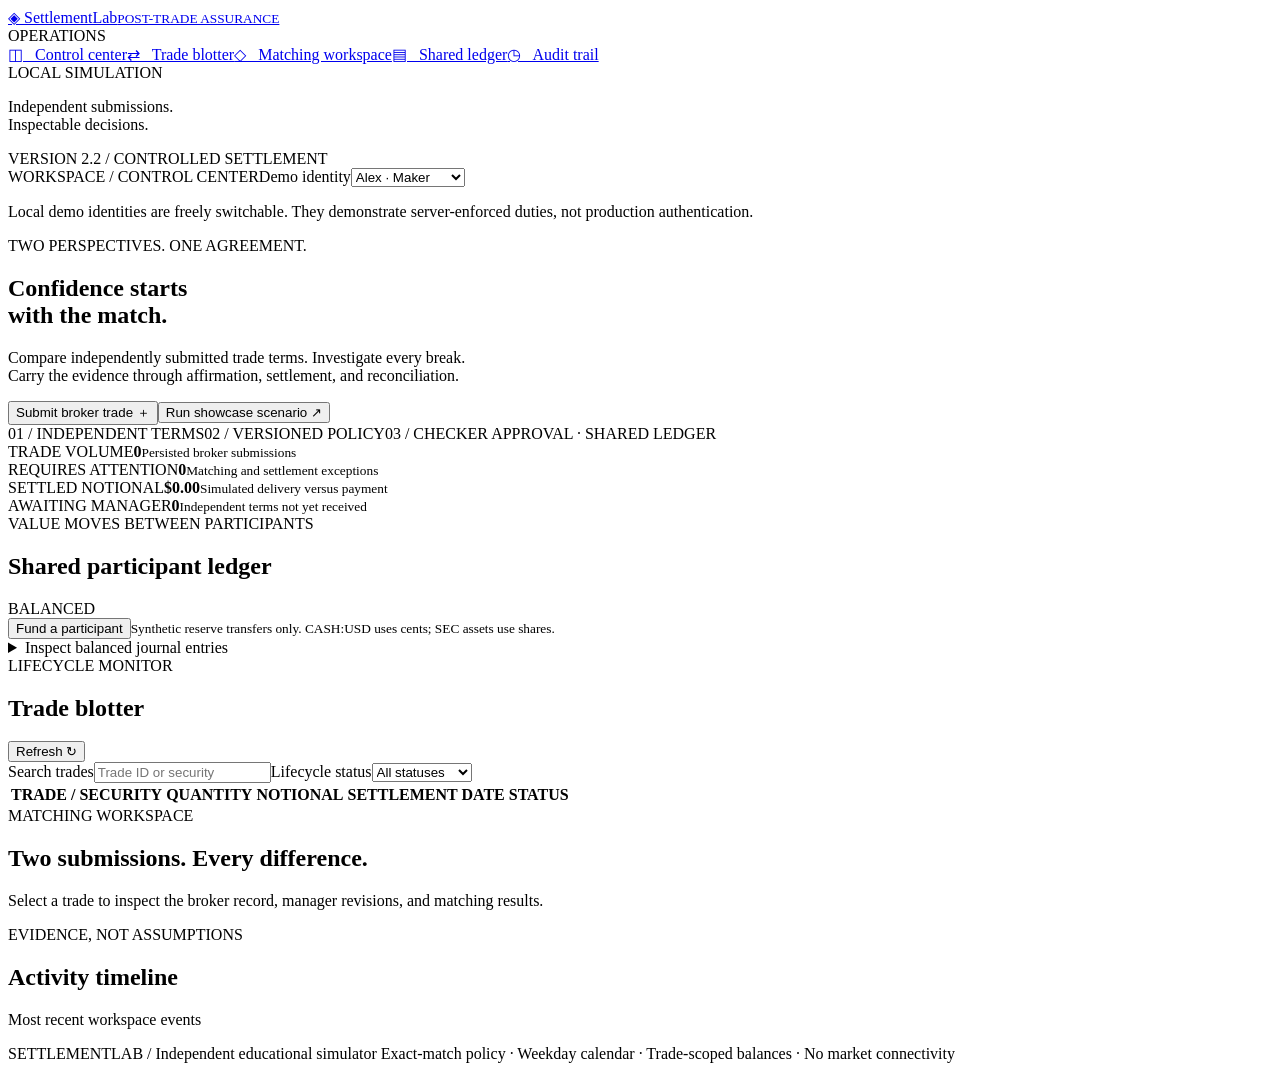
==== src/settlementlab/static/index.html @ e89f6e71 "Implement V2.2 shared participant ledger and maker-checker controls" ====
<!doctype html>
<html lang="en"><head><meta charset="utf-8"><meta name="viewport" content="width=device-width,initial-scale=1"><meta name="description" content="An inspectable post-trade matching and settlement assurance workbench."><title>SettlementLab — Operations Workbench</title><link rel="stylesheet" href="/style.css"><script defer src="/app.js"></script></head>
<body><aside><a class="brand" href="/">◈ <span>SettlementLab<small>POST-TRADE ASSURANCE</small></span></a><div class="nav-label">OPERATIONS</div><a class="active" href="#overview">◫ &nbsp; Control center</a><a href="#blotter">⇄ &nbsp; Trade blotter</a><a href="#detail">◇ &nbsp; Matching workspace</a><a href="#treasury">▤ &nbsp; Shared ledger</a><a href="#activity">◷ &nbsp; Audit trail</a><div class="sidebar-note"><span class="dot"></span> LOCAL SIMULATION<p>Independent submissions.<br>Inspectable decisions.</p><span class="version">VERSION 2.2 / CONTROLLED SETTLEMENT</span></div></aside>
<main id="overview"><header><span>WORKSPACE / CONTROL CENTER</span><label class="identity-control">Demo identity<select id="persona-select" aria-label="Demo identity"><option value="maker-alex">Alex · Maker</option><option value="checker-sam">Sam · Checker</option><option value="auditor-casey">Casey · Auditor</option></select></label></header>
<p class="identity-notice">Local demo identities are freely switchable. They demonstrate server-enforced duties, not production authentication.</p><section class="hero"><div class="eyebrow">TWO PERSPECTIVES. ONE AGREEMENT.</div><h1>Confidence starts<br><span>with the match.</span></h1><p>Compare independently submitted trade terms. Investigate every break.<br>Carry the evidence through affirmation, settlement, and reconciliation.</p><div class="hero-actions"><button id="new-trade">Submit broker trade <span>＋</span></button><button id="demo" class="secondary">Run showcase scenario <span>↗</span></button></div><span id="message" role="status" aria-live="polite"></span><div class="capabilities"><span>01 / INDEPENDENT TERMS</span><span>02 / VERSIONED POLICY</span><span>03 / CHECKER APPROVAL · SHARED LEDGER</span></div></section>
<section class="metrics" aria-label="Operations metrics"><article><label>TRADE VOLUME</label><strong id="total">0</strong><small>Persisted broker submissions</small></article><article><label>REQUIRES ATTENTION</label><strong id="exceptions">0</strong><small>Matching and settlement exceptions</small></article><article><label>SETTLED NOTIONAL</label><strong id="notional">$0.00</strong><small>Simulated delivery versus payment</small></article><article><label>AWAITING MANAGER</label><strong class="green" id="pending">0</strong><small>Independent terms not yet received</small></article></section>
<section id="treasury" class="panel treasury-panel"><div class="section-title"><div><span class="eyebrow">VALUE MOVES BETWEEN PARTICIPANTS</span><h2>Shared participant ledger</h2></div><span id="ledger-status" class="badge">BALANCED</span></div><div id="participant-balances" class="participant-grid"></div><div class="treasury-actions"><button id="open-funding" class="secondary">Fund a participant</button><small>Synthetic reserve transfers only. CASH:USD uses cents; SEC assets use shares.</small></div><details class="journal-history"><summary>Inspect balanced journal entries</summary><div id="journal-entries"></div></details></section>
<section id="blotter" class="panel"><div class="section-title"><div><span class="eyebrow">LIFECYCLE MONITOR</span><h2>Trade blotter</h2></div><button id="refresh" class="secondary">Refresh ↻</button></div><div class="filters"><label>Search trades<input id="search" type="search" placeholder="Trade ID or security"></label><label>Lifecycle status<select id="state-filter"><option value="">All statuses</option><option>RECEIVED</option><option>EXCEPTION</option><option>MATCHED</option><option>AFFIRMED</option><option>FAILED</option><option>SETTLED</option></select></label><span id="result-count"></span></div><div class="table-wrap"><table><thead><tr><th>TRADE / SECURITY</th><th>QUANTITY</th><th>NOTIONAL</th><th>SETTLEMENT DATE</th><th>STATUS</th><th></th></tr></thead><tbody id="trades"></tbody></table></div></section>
<section class="lower"><article class="panel" id="detail"><div class="eyebrow">MATCHING WORKSPACE</div><h2>Two submissions. Every difference.</h2><p>Select a trade to inspect the broker record, manager revisions, and matching results.</p></article><article class="panel" id="activity"><div class="eyebrow">EVIDENCE, NOT ASSUMPTIONS</div><h2>Activity timeline</h2><p id="audit-scope">Most recent workspace events</p><div id="audit"></div></article></section><footer>SETTLEMENTLAB / Independent educational simulator <span>Exact-match policy · Weekday calendar · Trade-scoped balances · No market connectivity</span></footer></main>
<dialog id="submission-dialog" aria-labelledby="form-title"><form id="submission-form"><div class="section-title"><div><span class="eyebrow" id="form-kicker">INDEPENDENT SUBMISSION</span><h2 id="form-title">Submit broker trade</h2></div><button type="button" id="close-dialog" class="secondary" aria-label="Close submission form">✕</button></div><p id="form-note"></p><div class="form-grid"><div id="party-fields"><label>Investment manager<select name="manager_id"><option>SYN-ALPHA</option><option>SYN-BETA</option></select></label><label>Executing broker<select name="broker_id"><option>SYN-BROKER</option></select></label></div><label>Security symbol<input name="symbol" required maxlength="12" pattern="[A-Za-z0-9]+" autocomplete="off"></label><label>Economic side<select name="side"><option>BUY</option><option>SELL</option></select></label><label>Quantity<input name="quantity" type="number" min="1" max="1000000000" step="1" required></label><label>Price per share<input name="price" type="text" inputmode="decimal" pattern="[0-9]+(\.[0-9]{1,2})?" required placeholder="42.75"></label><label>Currency<select name="currency"><option>USD</option><option>EUR</option><option>GBP</option><option>CAD</option><option>CHF</option><option>JPY</option></select></label><label>Trade date<input name="trade_date" type="date" required></label><label>Settlement date<input name="settlement_date" type="date" required></label></div><div id="allocation-fields"><label>Fund allocations<textarea name="allocation_lines" rows="4" placeholder="SYN-FUND-ALPHA,6000&#10;SYN-FUND-BETA,4000"></textarea></label><p class="field-help">One synthetic account and integer quantity per line, separated by a comma. All terms use the investment manager’s economic perspective.</p></div><p id="form-error" role="alert"></p><div class="dialog-actions"><button type="button" id="copy-broker" class="secondary">Load broker terms for review</button><button type="submit" id="submit-form">Submit independent terms</button></div><p class="field-help">Synthetic data only. Shared-ledger writes use the selected server-resolved demo identity. Never enter real financial data.</p></form></dialog>
<dialog id="funding-dialog" aria-labelledby="funding-title"><form id="funding-form"><div class="section-title"><div><span class="eyebrow">CHECKER / SYNTHETIC RESERVE TRANSFER</span><h2 id="funding-title">Fund a participant</h2></div><button type="button" id="close-funding" class="secondary" aria-label="Close funding form">✕</button></div><p>This adds fictional inventory through a balanced reserve transfer. It does not move real money.</p><div class="form-grid"><label>Participant<select name="participant_id"><option>SYN-ALPHA</option><option>SYN-BROKER</option><option>SYN-BETA</option></select></label><label>Asset<input name="asset" value="CASH:USD" required placeholder="CASH:USD or SEC:NOVA"></label><label>Amount in cents or shares<input name="amount" type="number" min="1" max="1000000000000000" step="1" required></label></div><p id="funding-error" role="alert"></p><div class="dialog-actions"><button type="submit" id="submit-funding">Post reserve transfer</button></div></form></dialog></body></html>
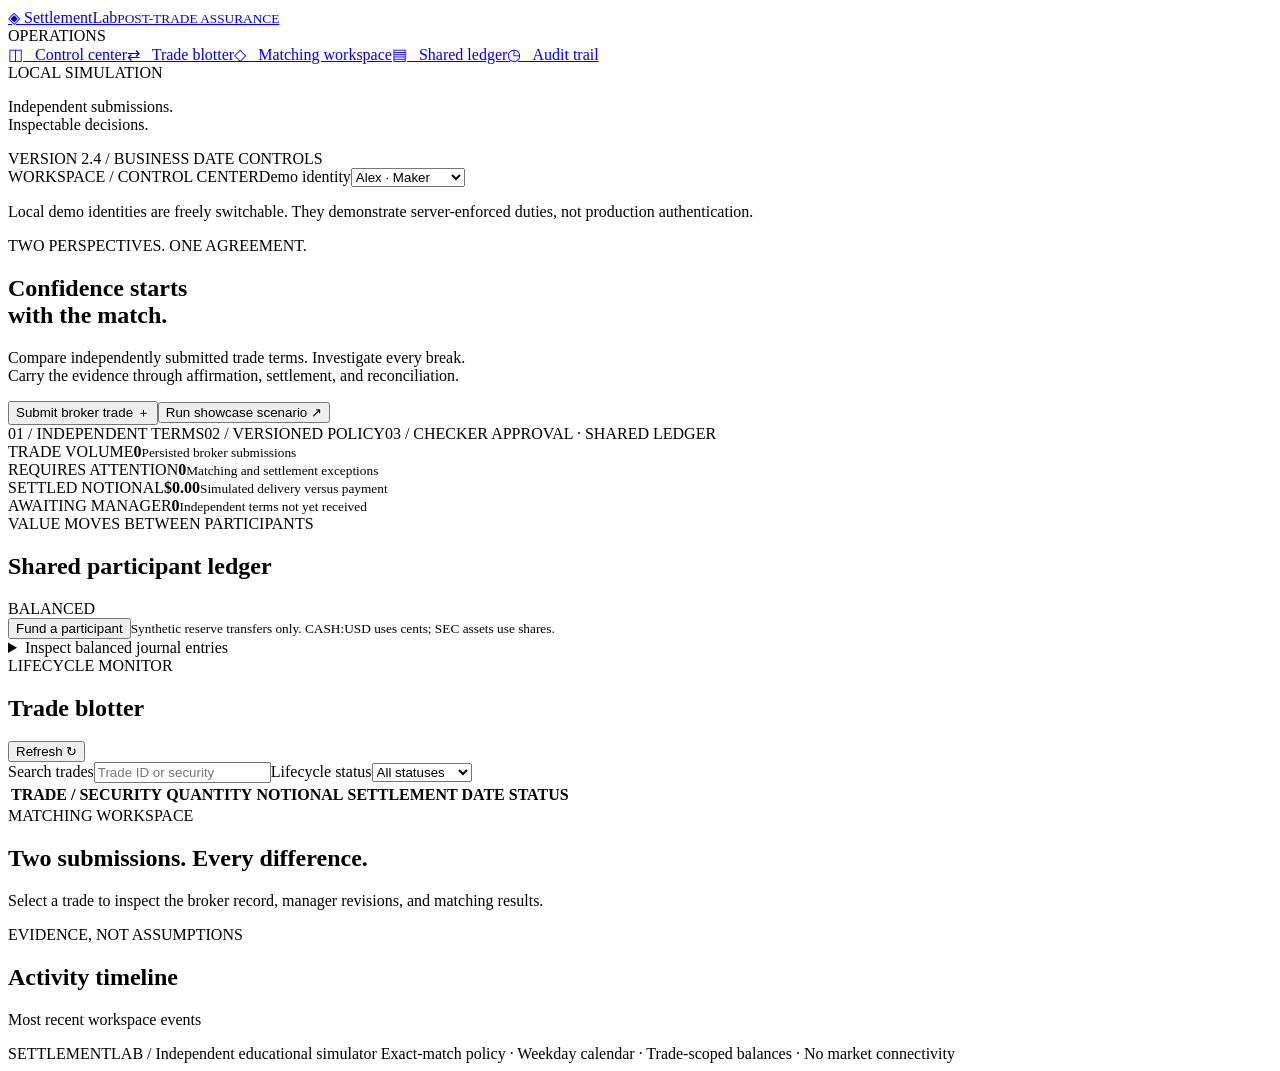
==== commit 83204152: "Add V2.4 pinned settlement calendars and explicit business clocks" ====
--- a/src/settlementlab/static/index.html
+++ b/src/settlementlab/static/index.html
@@ -1,8 +1,8 @@
 <!doctype html>
 <html lang="en"><head><meta charset="utf-8"><meta name="viewport" content="width=device-width,initial-scale=1"><meta name="description" content="An inspectable post-trade matching and settlement assurance workbench."><title>SettlementLab — Operations Workbench</title><link rel="stylesheet" href="/style.css"><script defer src="/app.js"></script></head>
-<body><aside><a class="brand" href="/">◈ <span>SettlementLab<small>POST-TRADE ASSURANCE</small></span></a><div class="nav-label">OPERATIONS</div><a class="active" href="#overview">◫ &nbsp; Control center</a><a href="#blotter">⇄ &nbsp; Trade blotter</a><a href="#detail">◇ &nbsp; Matching workspace</a><a href="#treasury">▤ &nbsp; Shared ledger</a><a href="#activity">◷ &nbsp; Audit trail</a><div class="sidebar-note"><span class="dot"></span> LOCAL SIMULATION<p>Independent submissions.<br>Inspectable decisions.</p><span class="version">VERSION 2.2 / CONTROLLED SETTLEMENT</span></div></aside>
+<body><aside><a class="brand" href="/">◈ <span>SettlementLab<small>POST-TRADE ASSURANCE</small></span></a><div class="nav-label">OPERATIONS</div><a class="active" href="#overview">◫ &nbsp; Control center</a><a href="#blotter">⇄ &nbsp; Trade blotter</a><a href="#detail">◇ &nbsp; Matching workspace</a><a href="#treasury">▤ &nbsp; Shared ledger</a><a href="#activity">◷ &nbsp; Audit trail</a><div class="sidebar-note"><span class="dot"></span> LOCAL SIMULATION<p>Independent submissions.<br>Inspectable decisions.</p><span class="version">VERSION 2.4 / BUSINESS DATE CONTROLS</span></div></aside>
 <main id="overview"><header><span>WORKSPACE / CONTROL CENTER</span><label class="identity-control">Demo identity<select id="persona-select" aria-label="Demo identity"><option value="maker-alex">Alex · Maker</option><option value="checker-sam">Sam · Checker</option><option value="auditor-casey">Casey · Auditor</option></select></label></header>
-<p class="identity-notice">Local demo identities are freely switchable. They demonstrate server-enforced duties, not production authentication.</p><section class="hero"><div class="eyebrow">TWO PERSPECTIVES. ONE AGREEMENT.</div><h1>Confidence starts<br><span>with the match.</span></h1><p>Compare independently submitted trade terms. Investigate every break.<br>Carry the evidence through affirmation, settlement, and reconciliation.</p><div class="hero-actions"><button id="new-trade">Submit broker trade <span>＋</span></button><button id="demo" class="secondary">Run showcase scenario <span>↗</span></button></div><span id="message" role="status" aria-live="polite"></span><div class="capabilities"><span>01 / INDEPENDENT TERMS</span><span>02 / VERSIONED POLICY</span><span>03 / CHECKER APPROVAL · SHARED LEDGER</span></div></section>
+<p class="identity-notice">Local demo identities are freely switchable. They demonstrate server-enforced duties, not production authentication.</p><div id="business-clock" class="business-clock" role="note"></div><section class="hero"><div class="eyebrow">TWO PERSPECTIVES. ONE AGREEMENT.</div><h1>Confidence starts<br><span>with the match.</span></h1><p>Compare independently submitted trade terms. Investigate every break.<br>Carry the evidence through affirmation, settlement, and reconciliation.</p><div class="hero-actions"><button id="new-trade">Submit broker trade <span>＋</span></button><button id="demo" class="secondary">Run showcase scenario <span>↗</span></button></div><span id="message" role="status" aria-live="polite"></span><div class="capabilities"><span>01 / INDEPENDENT TERMS</span><span>02 / VERSIONED POLICY</span><span>03 / CHECKER APPROVAL · SHARED LEDGER</span></div></section>
 <section class="metrics" aria-label="Operations metrics"><article><label>TRADE VOLUME</label><strong id="total">0</strong><small>Persisted broker submissions</small></article><article><label>REQUIRES ATTENTION</label><strong id="exceptions">0</strong><small>Matching and settlement exceptions</small></article><article><label>SETTLED NOTIONAL</label><strong id="notional">$0.00</strong><small>Simulated delivery versus payment</small></article><article><label>AWAITING MANAGER</label><strong class="green" id="pending">0</strong><small>Independent terms not yet received</small></article></section>
 <section id="treasury" class="panel treasury-panel"><div class="section-title"><div><span class="eyebrow">VALUE MOVES BETWEEN PARTICIPANTS</span><h2>Shared participant ledger</h2></div><span id="ledger-status" class="badge">BALANCED</span></div><div id="participant-balances" class="participant-grid"></div><div class="treasury-actions"><button id="open-funding" class="secondary">Fund a participant</button><small>Synthetic reserve transfers only. CASH:USD uses cents; SEC assets use shares.</small></div><details class="journal-history"><summary>Inspect balanced journal entries</summary><div id="journal-entries"></div></details></section>
 <section id="blotter" class="panel"><div class="section-title"><div><span class="eyebrow">LIFECYCLE MONITOR</span><h2>Trade blotter</h2></div><button id="refresh" class="secondary">Refresh ↻</button></div><div class="filters"><label>Search trades<input id="search" type="search" placeholder="Trade ID or security"></label><label>Lifecycle status<select id="state-filter"><option value="">All statuses</option><option>RECEIVED</option><option>EXCEPTION</option><option>MATCHED</option><option>AFFIRMED</option><option>FAILED</option><option>SETTLED</option></select></label><span id="result-count"></span></div><div class="table-wrap"><table><thead><tr><th>TRADE / SECURITY</th><th>QUANTITY</th><th>NOTIONAL</th><th>SETTLEMENT DATE</th><th>STATUS</th><th></th></tr></thead><tbody id="trades"></tbody></table></div></section>
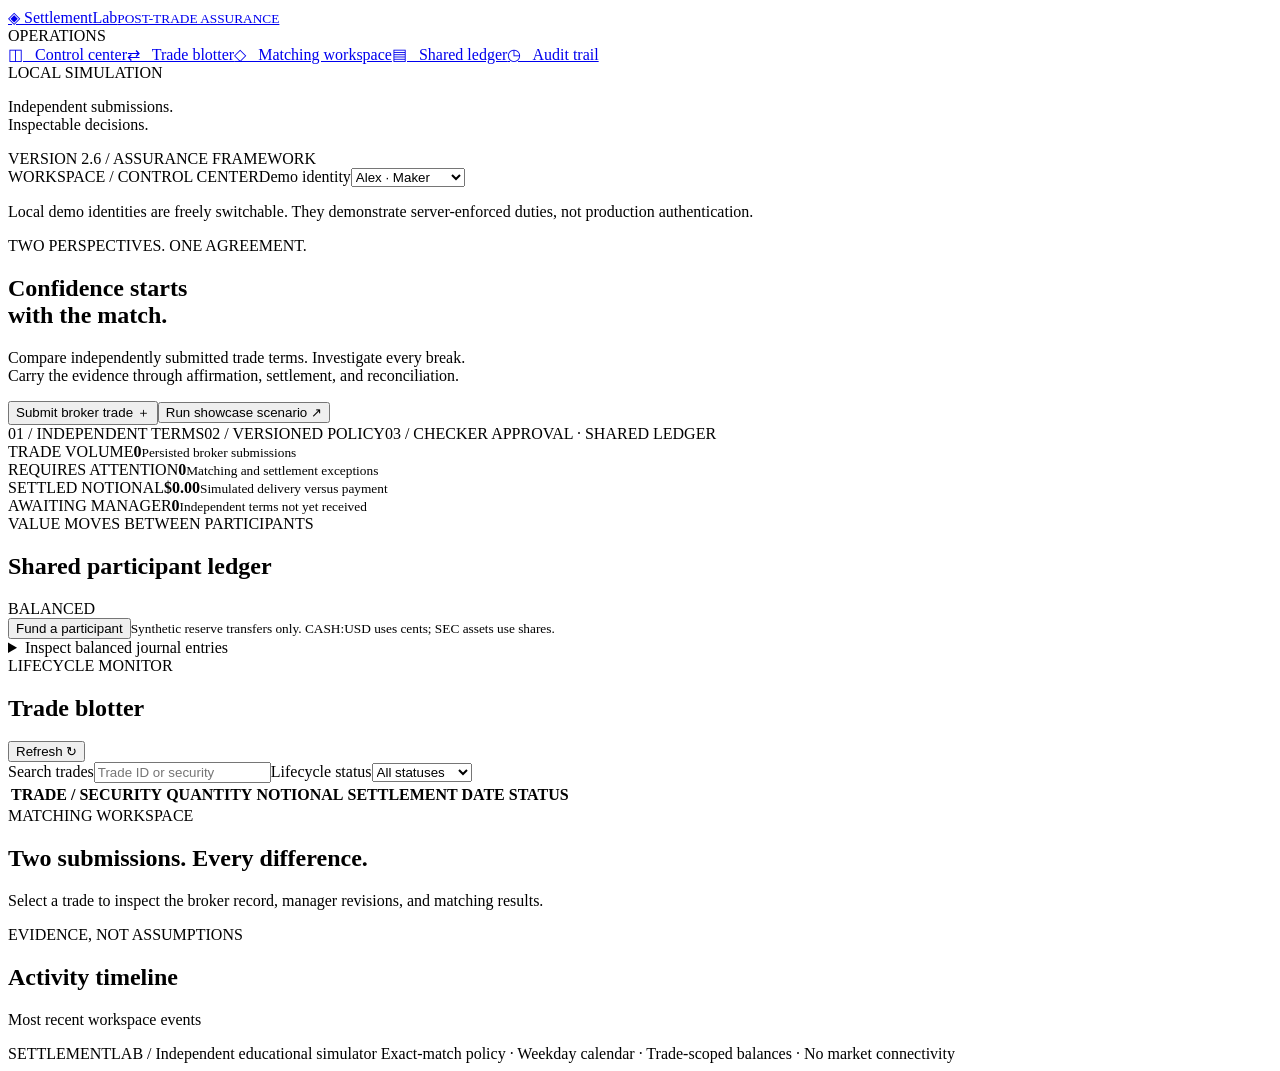
==== commit b6bd255b: "Release V2.6 reusable HTTP assurance and independent target proof" ====
--- a/src/settlementlab/static/index.html
+++ b/src/settlementlab/static/index.html
@@ -1,6 +1,6 @@
 <!doctype html>
 <html lang="en"><head><meta charset="utf-8"><meta name="viewport" content="width=device-width,initial-scale=1"><meta name="description" content="An inspectable post-trade matching and settlement assurance workbench."><title>SettlementLab — Operations Workbench</title><link rel="stylesheet" href="/style.css"><script defer src="/app.js"></script></head>
-<body><aside><a class="brand" href="/">◈ <span>SettlementLab<small>POST-TRADE ASSURANCE</small></span></a><div class="nav-label">OPERATIONS</div><a class="active" href="#overview">◫ &nbsp; Control center</a><a href="#blotter">⇄ &nbsp; Trade blotter</a><a href="#detail">◇ &nbsp; Matching workspace</a><a href="#treasury">▤ &nbsp; Shared ledger</a><a href="#activity">◷ &nbsp; Audit trail</a><div class="sidebar-note"><span class="dot"></span> LOCAL SIMULATION<p>Independent submissions.<br>Inspectable decisions.</p><span class="version">VERSION 2.4 / BUSINESS DATE CONTROLS</span></div></aside>
+<body><aside><a class="brand" href="/">◈ <span>SettlementLab<small>POST-TRADE ASSURANCE</small></span></a><div class="nav-label">OPERATIONS</div><a class="active" href="#overview">◫ &nbsp; Control center</a><a href="#blotter">⇄ &nbsp; Trade blotter</a><a href="#detail">◇ &nbsp; Matching workspace</a><a href="#treasury">▤ &nbsp; Shared ledger</a><a href="#activity">◷ &nbsp; Audit trail</a><div class="sidebar-note"><span class="dot"></span> LOCAL SIMULATION<p>Independent submissions.<br>Inspectable decisions.</p><span class="version">VERSION 2.6 / ASSURANCE FRAMEWORK</span></div></aside>
 <main id="overview"><header><span>WORKSPACE / CONTROL CENTER</span><label class="identity-control">Demo identity<select id="persona-select" aria-label="Demo identity"><option value="maker-alex">Alex · Maker</option><option value="checker-sam">Sam · Checker</option><option value="auditor-casey">Casey · Auditor</option></select></label></header>
 <p class="identity-notice">Local demo identities are freely switchable. They demonstrate server-enforced duties, not production authentication.</p><div id="business-clock" class="business-clock" role="note"></div><section class="hero"><div class="eyebrow">TWO PERSPECTIVES. ONE AGREEMENT.</div><h1>Confidence starts<br><span>with the match.</span></h1><p>Compare independently submitted trade terms. Investigate every break.<br>Carry the evidence through affirmation, settlement, and reconciliation.</p><div class="hero-actions"><button id="new-trade">Submit broker trade <span>＋</span></button><button id="demo" class="secondary">Run showcase scenario <span>↗</span></button></div><span id="message" role="status" aria-live="polite"></span><div class="capabilities"><span>01 / INDEPENDENT TERMS</span><span>02 / VERSIONED POLICY</span><span>03 / CHECKER APPROVAL · SHARED LEDGER</span></div></section>
 <section class="metrics" aria-label="Operations metrics"><article><label>TRADE VOLUME</label><strong id="total">0</strong><small>Persisted broker submissions</small></article><article><label>REQUIRES ATTENTION</label><strong id="exceptions">0</strong><small>Matching and settlement exceptions</small></article><article><label>SETTLED NOTIONAL</label><strong id="notional">$0.00</strong><small>Simulated delivery versus payment</small></article><article><label>AWAITING MANAGER</label><strong class="green" id="pending">0</strong><small>Independent terms not yet received</small></article></section>
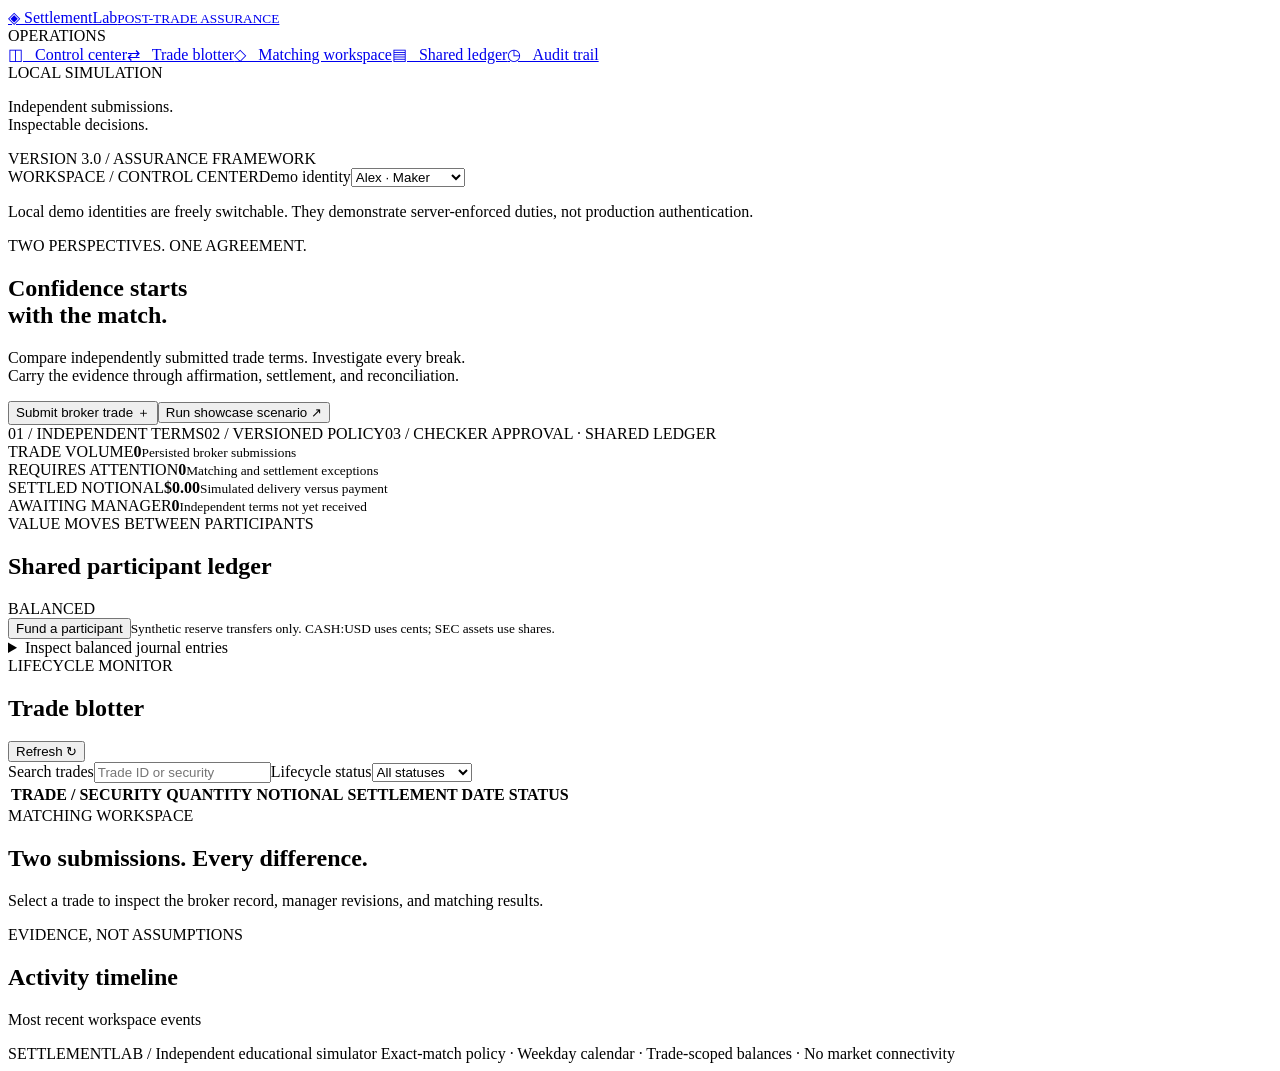
==== commit 366f15c0: "Release V3.0 portable verified showcase and current project guides" ====
--- a/src/settlementlab/static/index.html
+++ b/src/settlementlab/static/index.html
@@ -1,6 +1,6 @@
 <!doctype html>
 <html lang="en"><head><meta charset="utf-8"><meta name="viewport" content="width=device-width,initial-scale=1"><meta name="description" content="An inspectable post-trade matching and settlement assurance workbench."><title>SettlementLab — Operations Workbench</title><link rel="stylesheet" href="/style.css"><script defer src="/app.js"></script></head>
-<body><aside><a class="brand" href="/">◈ <span>SettlementLab<small>POST-TRADE ASSURANCE</small></span></a><div class="nav-label">OPERATIONS</div><a class="active" href="#overview">◫ &nbsp; Control center</a><a href="#blotter">⇄ &nbsp; Trade blotter</a><a href="#detail">◇ &nbsp; Matching workspace</a><a href="#treasury">▤ &nbsp; Shared ledger</a><a href="#activity">◷ &nbsp; Audit trail</a><div class="sidebar-note"><span class="dot"></span> LOCAL SIMULATION<p>Independent submissions.<br>Inspectable decisions.</p><span class="version">VERSION 2.6 / ASSURANCE FRAMEWORK</span></div></aside>
+<body><aside><a class="brand" href="/">◈ <span>SettlementLab<small>POST-TRADE ASSURANCE</small></span></a><div class="nav-label">OPERATIONS</div><a class="active" href="#overview">◫ &nbsp; Control center</a><a href="#blotter">⇄ &nbsp; Trade blotter</a><a href="#detail">◇ &nbsp; Matching workspace</a><a href="#treasury">▤ &nbsp; Shared ledger</a><a href="#activity">◷ &nbsp; Audit trail</a><div class="sidebar-note"><span class="dot"></span> LOCAL SIMULATION<p>Independent submissions.<br>Inspectable decisions.</p><span class="version">VERSION 3.0 / ASSURANCE FRAMEWORK</span></div></aside>
 <main id="overview"><header><span>WORKSPACE / CONTROL CENTER</span><label class="identity-control">Demo identity<select id="persona-select" aria-label="Demo identity"><option value="maker-alex">Alex · Maker</option><option value="checker-sam">Sam · Checker</option><option value="auditor-casey">Casey · Auditor</option></select></label></header>
 <p class="identity-notice">Local demo identities are freely switchable. They demonstrate server-enforced duties, not production authentication.</p><div id="business-clock" class="business-clock" role="note"></div><section class="hero"><div class="eyebrow">TWO PERSPECTIVES. ONE AGREEMENT.</div><h1>Confidence starts<br><span>with the match.</span></h1><p>Compare independently submitted trade terms. Investigate every break.<br>Carry the evidence through affirmation, settlement, and reconciliation.</p><div class="hero-actions"><button id="new-trade">Submit broker trade <span>＋</span></button><button id="demo" class="secondary">Run showcase scenario <span>↗</span></button></div><span id="message" role="status" aria-live="polite"></span><div class="capabilities"><span>01 / INDEPENDENT TERMS</span><span>02 / VERSIONED POLICY</span><span>03 / CHECKER APPROVAL · SHARED LEDGER</span></div></section>
 <section class="metrics" aria-label="Operations metrics"><article><label>TRADE VOLUME</label><strong id="total">0</strong><small>Persisted broker submissions</small></article><article><label>REQUIRES ATTENTION</label><strong id="exceptions">0</strong><small>Matching and settlement exceptions</small></article><article><label>SETTLED NOTIONAL</label><strong id="notional">$0.00</strong><small>Simulated delivery versus payment</small></article><article><label>AWAITING MANAGER</label><strong class="green" id="pending">0</strong><small>Independent terms not yet received</small></article></section>
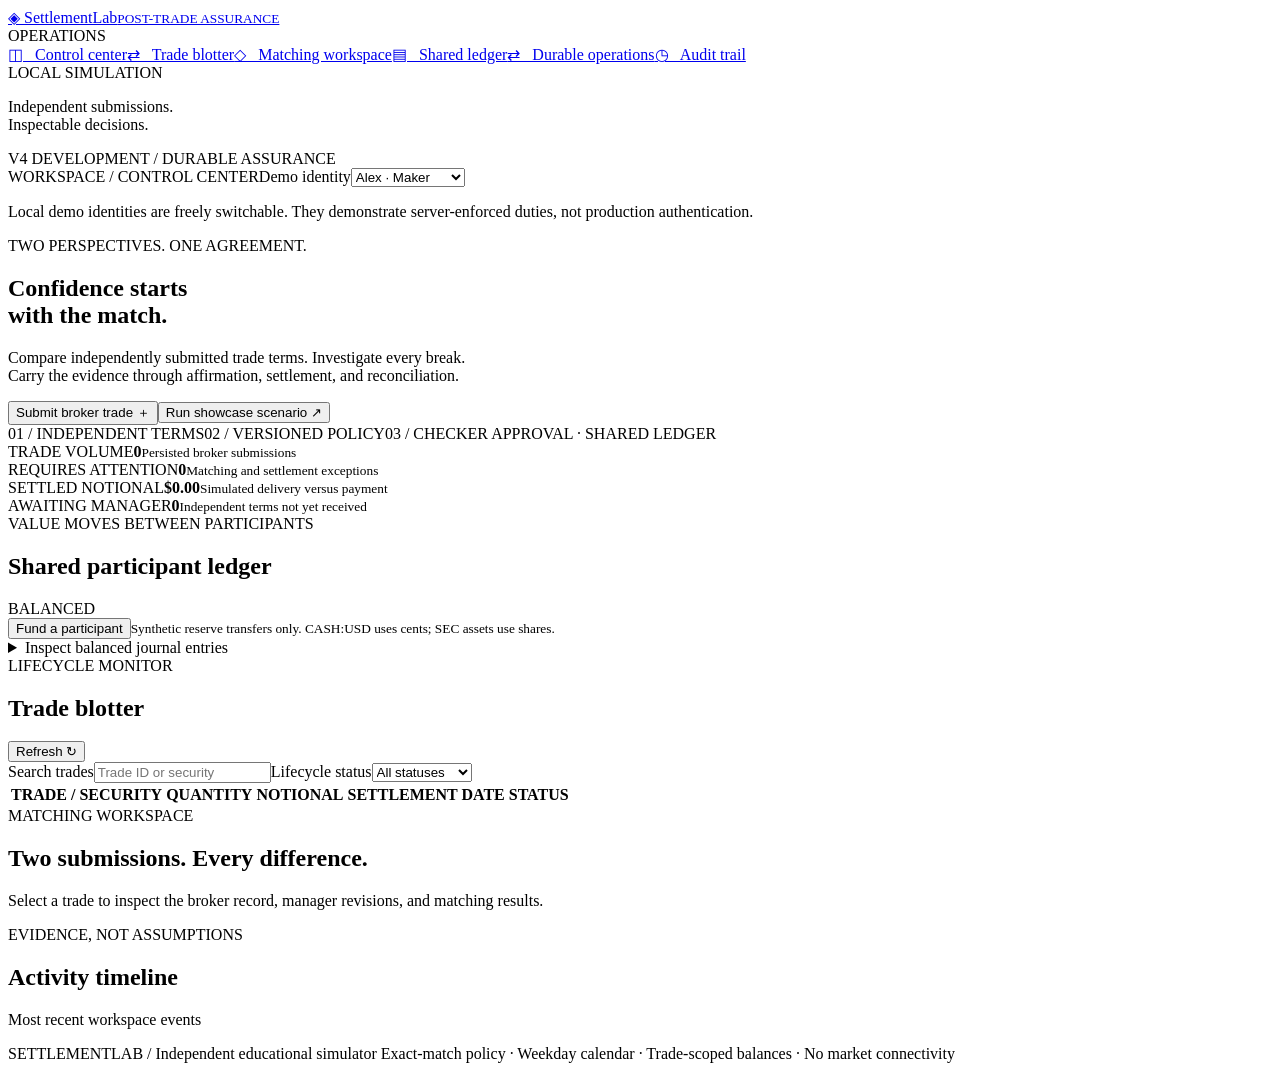
==== commit 8e2098e8: "Build durable settlement workers and recovery assurance console" ====
--- a/src/settlementlab/static/index.html
+++ b/src/settlementlab/static/index.html
@@ -1,6 +1,6 @@
 <!doctype html>
 <html lang="en"><head><meta charset="utf-8"><meta name="viewport" content="width=device-width,initial-scale=1"><meta name="description" content="An inspectable post-trade matching and settlement assurance workbench."><title>SettlementLab — Operations Workbench</title><link rel="stylesheet" href="/style.css"><script defer src="/app.js"></script></head>
-<body><aside><a class="brand" href="/">◈ <span>SettlementLab<small>POST-TRADE ASSURANCE</small></span></a><div class="nav-label">OPERATIONS</div><a class="active" href="#overview">◫ &nbsp; Control center</a><a href="#blotter">⇄ &nbsp; Trade blotter</a><a href="#detail">◇ &nbsp; Matching workspace</a><a href="#treasury">▤ &nbsp; Shared ledger</a><a href="#activity">◷ &nbsp; Audit trail</a><div class="sidebar-note"><span class="dot"></span> LOCAL SIMULATION<p>Independent submissions.<br>Inspectable decisions.</p><span class="version">VERSION 3.0 / ASSURANCE FRAMEWORK</span></div></aside>
+<body><aside><a class="brand" href="/">◈ <span>SettlementLab<small>POST-TRADE ASSURANCE</small></span></a><div class="nav-label">OPERATIONS</div><a class="active" href="#overview">◫ &nbsp; Control center</a><a href="#blotter">⇄ &nbsp; Trade blotter</a><a href="#detail">◇ &nbsp; Matching workspace</a><a href="#treasury">▤ &nbsp; Shared ledger</a><a href="/operations">⇄ &nbsp; Durable operations</a><a href="#activity">◷ &nbsp; Audit trail</a><div class="sidebar-note"><span class="dot"></span> LOCAL SIMULATION<p>Independent submissions.<br>Inspectable decisions.</p><span class="version">V4 DEVELOPMENT / DURABLE ASSURANCE</span></div></aside>
 <main id="overview"><header><span>WORKSPACE / CONTROL CENTER</span><label class="identity-control">Demo identity<select id="persona-select" aria-label="Demo identity"><option value="maker-alex">Alex · Maker</option><option value="checker-sam">Sam · Checker</option><option value="auditor-casey">Casey · Auditor</option></select></label></header>
 <p class="identity-notice">Local demo identities are freely switchable. They demonstrate server-enforced duties, not production authentication.</p><div id="business-clock" class="business-clock" role="note"></div><section class="hero"><div class="eyebrow">TWO PERSPECTIVES. ONE AGREEMENT.</div><h1>Confidence starts<br><span>with the match.</span></h1><p>Compare independently submitted trade terms. Investigate every break.<br>Carry the evidence through affirmation, settlement, and reconciliation.</p><div class="hero-actions"><button id="new-trade">Submit broker trade <span>＋</span></button><button id="demo" class="secondary">Run showcase scenario <span>↗</span></button></div><span id="message" role="status" aria-live="polite"></span><div class="capabilities"><span>01 / INDEPENDENT TERMS</span><span>02 / VERSIONED POLICY</span><span>03 / CHECKER APPROVAL · SHARED LEDGER</span></div></section>
 <section class="metrics" aria-label="Operations metrics"><article><label>TRADE VOLUME</label><strong id="total">0</strong><small>Persisted broker submissions</small></article><article><label>REQUIRES ATTENTION</label><strong id="exceptions">0</strong><small>Matching and settlement exceptions</small></article><article><label>SETTLED NOTIONAL</label><strong id="notional">$0.00</strong><small>Simulated delivery versus payment</small></article><article><label>AWAITING MANAGER</label><strong class="green" id="pending">0</strong><small>Independent terms not yet received</small></article></section>
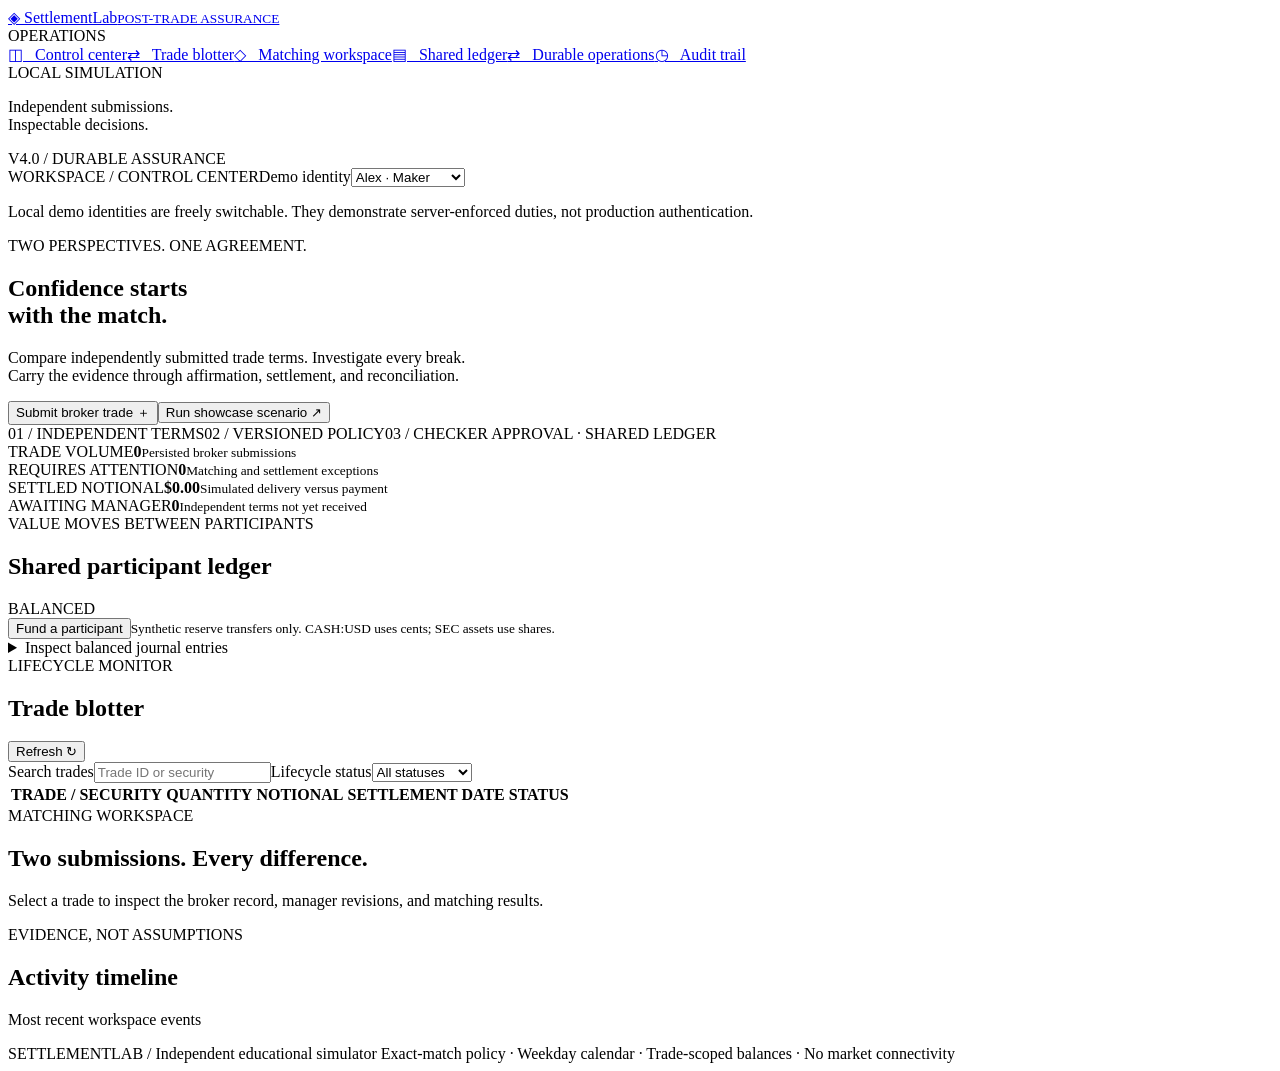
==== commit 8aef6569: "Prepare SettlementLab 4.0.0 release metadata" ====
--- a/src/settlementlab/static/index.html
+++ b/src/settlementlab/static/index.html
@@ -1,6 +1,6 @@
 <!doctype html>
 <html lang="en"><head><meta charset="utf-8"><meta name="viewport" content="width=device-width,initial-scale=1"><meta name="description" content="An inspectable post-trade matching and settlement assurance workbench."><title>SettlementLab — Operations Workbench</title><link rel="stylesheet" href="/style.css"><script defer src="/app.js"></script></head>
-<body><aside><a class="brand" href="/">◈ <span>SettlementLab<small>POST-TRADE ASSURANCE</small></span></a><div class="nav-label">OPERATIONS</div><a class="active" href="#overview">◫ &nbsp; Control center</a><a href="#blotter">⇄ &nbsp; Trade blotter</a><a href="#detail">◇ &nbsp; Matching workspace</a><a href="#treasury">▤ &nbsp; Shared ledger</a><a href="/operations">⇄ &nbsp; Durable operations</a><a href="#activity">◷ &nbsp; Audit trail</a><div class="sidebar-note"><span class="dot"></span> LOCAL SIMULATION<p>Independent submissions.<br>Inspectable decisions.</p><span class="version">V4 DEVELOPMENT / DURABLE ASSURANCE</span></div></aside>
+<body><aside><a class="brand" href="/">◈ <span>SettlementLab<small>POST-TRADE ASSURANCE</small></span></a><div class="nav-label">OPERATIONS</div><a class="active" href="#overview">◫ &nbsp; Control center</a><a href="#blotter">⇄ &nbsp; Trade blotter</a><a href="#detail">◇ &nbsp; Matching workspace</a><a href="#treasury">▤ &nbsp; Shared ledger</a><a href="/operations">⇄ &nbsp; Durable operations</a><a href="#activity">◷ &nbsp; Audit trail</a><div class="sidebar-note"><span class="dot"></span> LOCAL SIMULATION<p>Independent submissions.<br>Inspectable decisions.</p><span class="version">V4.0 / DURABLE ASSURANCE</span></div></aside>
 <main id="overview"><header><span>WORKSPACE / CONTROL CENTER</span><label class="identity-control">Demo identity<select id="persona-select" aria-label="Demo identity"><option value="maker-alex">Alex · Maker</option><option value="checker-sam">Sam · Checker</option><option value="auditor-casey">Casey · Auditor</option></select></label></header>
 <p class="identity-notice">Local demo identities are freely switchable. They demonstrate server-enforced duties, not production authentication.</p><div id="business-clock" class="business-clock" role="note"></div><section class="hero"><div class="eyebrow">TWO PERSPECTIVES. ONE AGREEMENT.</div><h1>Confidence starts<br><span>with the match.</span></h1><p>Compare independently submitted trade terms. Investigate every break.<br>Carry the evidence through affirmation, settlement, and reconciliation.</p><div class="hero-actions"><button id="new-trade">Submit broker trade <span>＋</span></button><button id="demo" class="secondary">Run showcase scenario <span>↗</span></button></div><span id="message" role="status" aria-live="polite"></span><div class="capabilities"><span>01 / INDEPENDENT TERMS</span><span>02 / VERSIONED POLICY</span><span>03 / CHECKER APPROVAL · SHARED LEDGER</span></div></section>
 <section class="metrics" aria-label="Operations metrics"><article><label>TRADE VOLUME</label><strong id="total">0</strong><small>Persisted broker submissions</small></article><article><label>REQUIRES ATTENTION</label><strong id="exceptions">0</strong><small>Matching and settlement exceptions</small></article><article><label>SETTLED NOTIONAL</label><strong id="notional">$0.00</strong><small>Simulated delivery versus payment</small></article><article><label>AWAITING MANAGER</label><strong class="green" id="pending">0</strong><small>Independent terms not yet received</small></article></section>
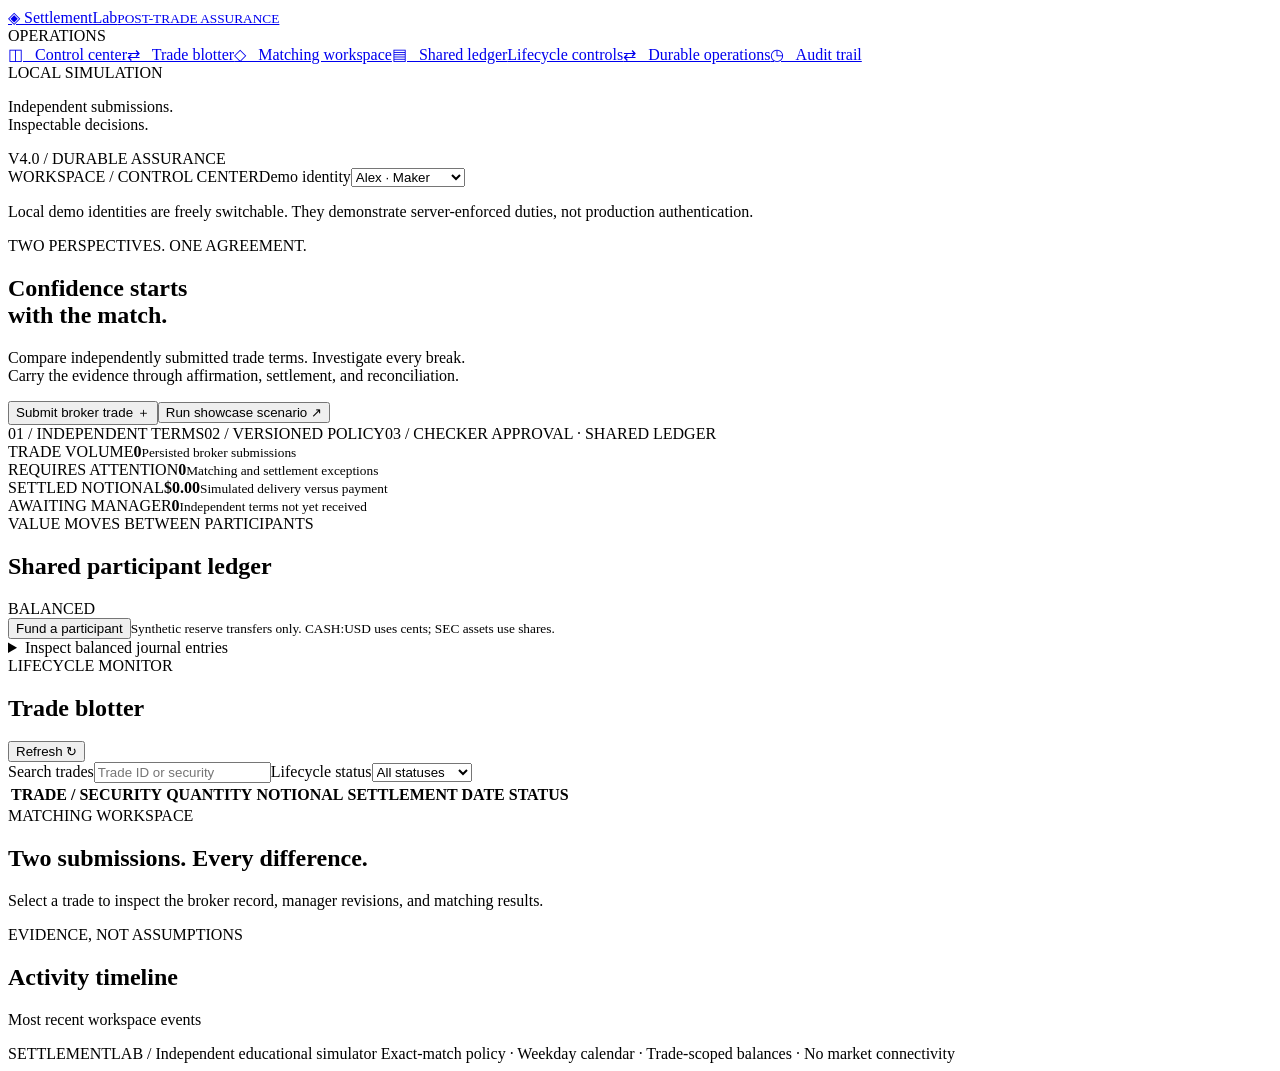
==== commit 7bbbc5e4: "Build V4.2 versioned lifecycle and reusable assurance evidence" ====
--- a/src/settlementlab/static/index.html
+++ b/src/settlementlab/static/index.html
@@ -1,6 +1,6 @@
 <!doctype html>
 <html lang="en"><head><meta charset="utf-8"><meta name="viewport" content="width=device-width,initial-scale=1"><meta name="description" content="An inspectable post-trade matching and settlement assurance workbench."><title>SettlementLab — Operations Workbench</title><link rel="stylesheet" href="/style.css"><script defer src="/app.js"></script></head>
-<body><aside><a class="brand" href="/">◈ <span>SettlementLab<small>POST-TRADE ASSURANCE</small></span></a><div class="nav-label">OPERATIONS</div><a class="active" href="#overview">◫ &nbsp; Control center</a><a href="#blotter">⇄ &nbsp; Trade blotter</a><a href="#detail">◇ &nbsp; Matching workspace</a><a href="#treasury">▤ &nbsp; Shared ledger</a><a href="/operations">⇄ &nbsp; Durable operations</a><a href="#activity">◷ &nbsp; Audit trail</a><div class="sidebar-note"><span class="dot"></span> LOCAL SIMULATION<p>Independent submissions.<br>Inspectable decisions.</p><span class="version">V4.0 / DURABLE ASSURANCE</span></div></aside>
+<body><aside><a class="brand" href="/">◈ <span>SettlementLab<small>POST-TRADE ASSURANCE</small></span></a><div class="nav-label">OPERATIONS</div><a class="active" href="#overview">◫ &nbsp; Control center</a><a href="#blotter">⇄ &nbsp; Trade blotter</a><a href="#detail">◇ &nbsp; Matching workspace</a><a href="#treasury">▤ &nbsp; Shared ledger</a><a href="/lifecycle">Lifecycle controls</a><a href="/operations">⇄ &nbsp; Durable operations</a><a href="#activity">◷ &nbsp; Audit trail</a><div class="sidebar-note"><span class="dot"></span> LOCAL SIMULATION<p>Independent submissions.<br>Inspectable decisions.</p><span class="version">V4.0 / DURABLE ASSURANCE</span></div></aside>
 <main id="overview"><header><span>WORKSPACE / CONTROL CENTER</span><label class="identity-control">Demo identity<select id="persona-select" aria-label="Demo identity"><option value="maker-alex">Alex · Maker</option><option value="checker-sam">Sam · Checker</option><option value="auditor-casey">Casey · Auditor</option></select></label></header>
 <p class="identity-notice">Local demo identities are freely switchable. They demonstrate server-enforced duties, not production authentication.</p><div id="business-clock" class="business-clock" role="note"></div><section class="hero"><div class="eyebrow">TWO PERSPECTIVES. ONE AGREEMENT.</div><h1>Confidence starts<br><span>with the match.</span></h1><p>Compare independently submitted trade terms. Investigate every break.<br>Carry the evidence through affirmation, settlement, and reconciliation.</p><div class="hero-actions"><button id="new-trade">Submit broker trade <span>＋</span></button><button id="demo" class="secondary">Run showcase scenario <span>↗</span></button></div><span id="message" role="status" aria-live="polite"></span><div class="capabilities"><span>01 / INDEPENDENT TERMS</span><span>02 / VERSIONED POLICY</span><span>03 / CHECKER APPROVAL · SHARED LEDGER</span></div></section>
 <section class="metrics" aria-label="Operations metrics"><article><label>TRADE VOLUME</label><strong id="total">0</strong><small>Persisted broker submissions</small></article><article><label>REQUIRES ATTENTION</label><strong id="exceptions">0</strong><small>Matching and settlement exceptions</small></article><article><label>SETTLED NOTIONAL</label><strong id="notional">$0.00</strong><small>Simulated delivery versus payment</small></article><article><label>AWAITING MANAGER</label><strong class="green" id="pending">0</strong><small>Independent terms not yet received</small></article></section>
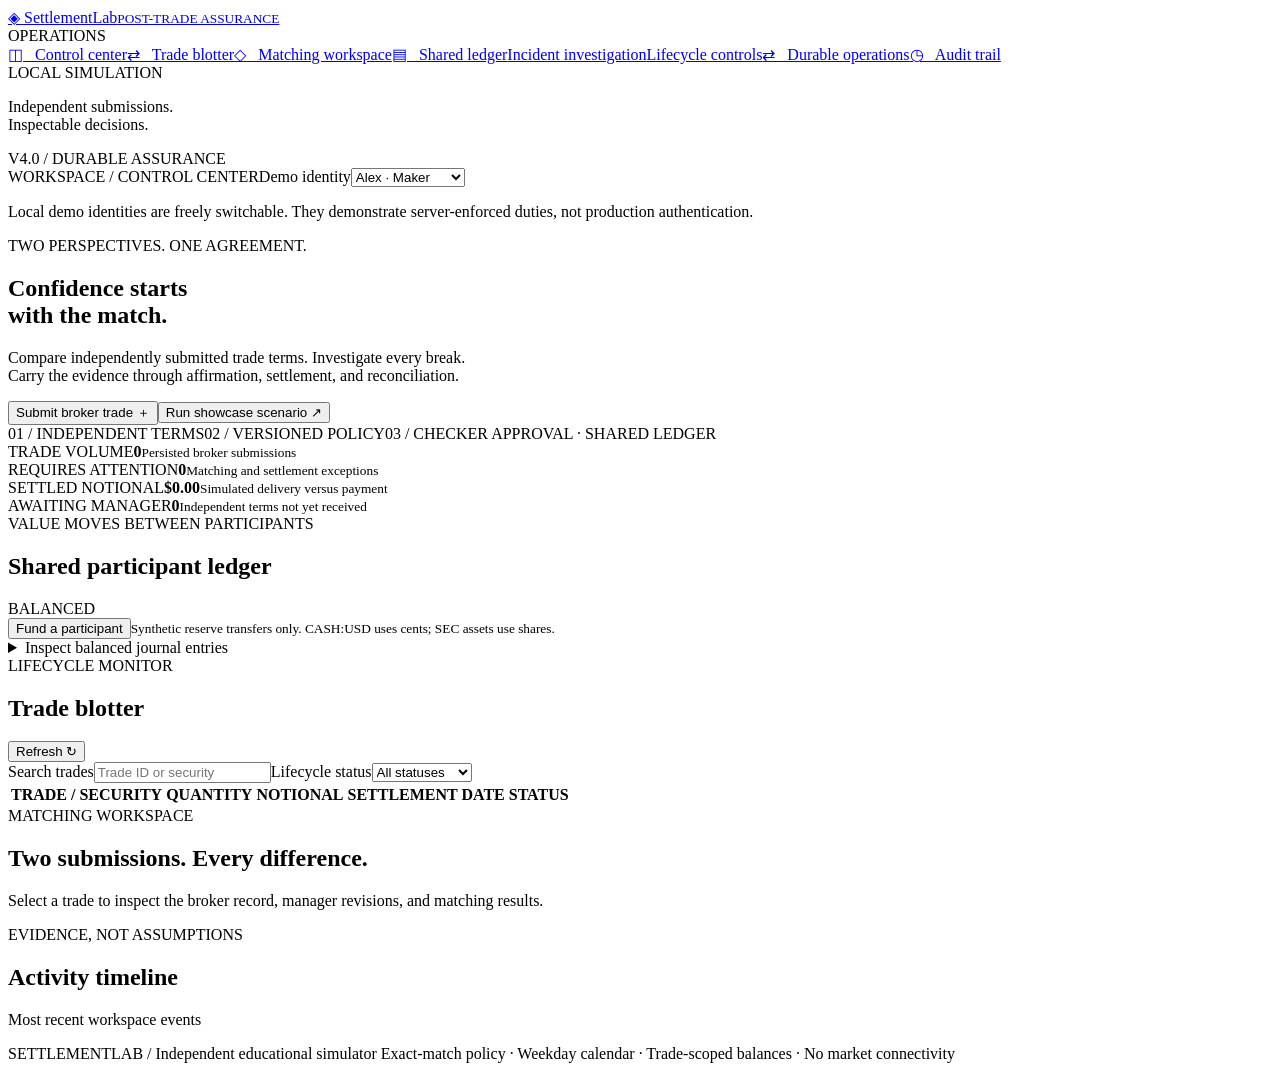
==== commit 6ecc5dee: "Build V4.3 incident investigation and controlled compensation" ====
--- a/src/settlementlab/static/index.html
+++ b/src/settlementlab/static/index.html
@@ -1,6 +1,6 @@
 <!doctype html>
 <html lang="en"><head><meta charset="utf-8"><meta name="viewport" content="width=device-width,initial-scale=1"><meta name="description" content="An inspectable post-trade matching and settlement assurance workbench."><title>SettlementLab — Operations Workbench</title><link rel="stylesheet" href="/style.css"><script defer src="/app.js"></script></head>
-<body><aside><a class="brand" href="/">◈ <span>SettlementLab<small>POST-TRADE ASSURANCE</small></span></a><div class="nav-label">OPERATIONS</div><a class="active" href="#overview">◫ &nbsp; Control center</a><a href="#blotter">⇄ &nbsp; Trade blotter</a><a href="#detail">◇ &nbsp; Matching workspace</a><a href="#treasury">▤ &nbsp; Shared ledger</a><a href="/lifecycle">Lifecycle controls</a><a href="/operations">⇄ &nbsp; Durable operations</a><a href="#activity">◷ &nbsp; Audit trail</a><div class="sidebar-note"><span class="dot"></span> LOCAL SIMULATION<p>Independent submissions.<br>Inspectable decisions.</p><span class="version">V4.0 / DURABLE ASSURANCE</span></div></aside>
+<body><aside><a class="brand" href="/">◈ <span>SettlementLab<small>POST-TRADE ASSURANCE</small></span></a><div class="nav-label">OPERATIONS</div><a class="active" href="#overview">◫ &nbsp; Control center</a><a href="#blotter">⇄ &nbsp; Trade blotter</a><a href="#detail">◇ &nbsp; Matching workspace</a><a href="#treasury">▤ &nbsp; Shared ledger</a><a href="/investigation">Incident investigation</a><a href="/lifecycle">Lifecycle controls</a><a href="/operations">⇄ &nbsp; Durable operations</a><a href="#activity">◷ &nbsp; Audit trail</a><div class="sidebar-note"><span class="dot"></span> LOCAL SIMULATION<p>Independent submissions.<br>Inspectable decisions.</p><span class="version">V4.0 / DURABLE ASSURANCE</span></div></aside>
 <main id="overview"><header><span>WORKSPACE / CONTROL CENTER</span><label class="identity-control">Demo identity<select id="persona-select" aria-label="Demo identity"><option value="maker-alex">Alex · Maker</option><option value="checker-sam">Sam · Checker</option><option value="auditor-casey">Casey · Auditor</option></select></label></header>
 <p class="identity-notice">Local demo identities are freely switchable. They demonstrate server-enforced duties, not production authentication.</p><div id="business-clock" class="business-clock" role="note"></div><section class="hero"><div class="eyebrow">TWO PERSPECTIVES. ONE AGREEMENT.</div><h1>Confidence starts<br><span>with the match.</span></h1><p>Compare independently submitted trade terms. Investigate every break.<br>Carry the evidence through affirmation, settlement, and reconciliation.</p><div class="hero-actions"><button id="new-trade">Submit broker trade <span>＋</span></button><button id="demo" class="secondary">Run showcase scenario <span>↗</span></button></div><span id="message" role="status" aria-live="polite"></span><div class="capabilities"><span>01 / INDEPENDENT TERMS</span><span>02 / VERSIONED POLICY</span><span>03 / CHECKER APPROVAL · SHARED LEDGER</span></div></section>
 <section class="metrics" aria-label="Operations metrics"><article><label>TRADE VOLUME</label><strong id="total">0</strong><small>Persisted broker submissions</small></article><article><label>REQUIRES ATTENTION</label><strong id="exceptions">0</strong><small>Matching and settlement exceptions</small></article><article><label>SETTLED NOTIONAL</label><strong id="notional">$0.00</strong><small>Simulated delivery versus payment</small></article><article><label>AWAITING MANAGER</label><strong class="green" id="pending">0</strong><small>Independent terms not yet received</small></article></section>
